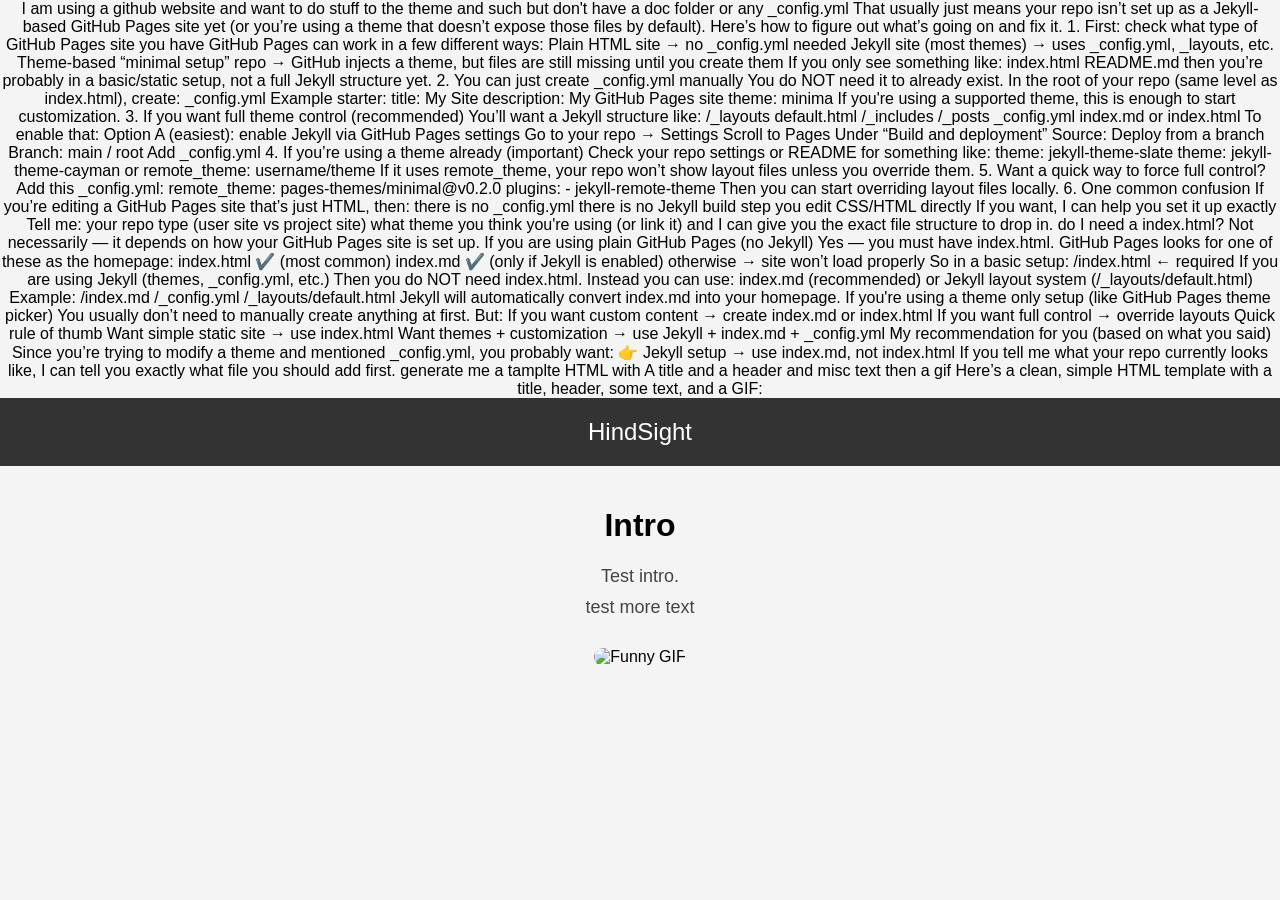
==== index.html @ a4776aa3 "added html" ====
I am using a github website and want to do stuff to the theme and such but don't have a doc folder or any _config.yml

That usually just means your repo isn’t set up as a Jekyll-based GitHub Pages site yet (or you’re using a theme that doesn’t expose those files by default).

Here’s how to figure out what’s going on and fix it.
1. First: check what type of GitHub Pages site you have

GitHub Pages can work in a few different ways:

    Plain HTML site → no _config.yml needed

    Jekyll site (most themes) → uses _config.yml, _layouts, etc.

    Theme-based “minimal setup” repo → GitHub injects a theme, but files are still missing until you create them

If you only see something like:

index.html
README.md

then you’re probably in a basic/static setup, not a full Jekyll structure yet.
2. You can just create _config.yml manually

You do NOT need it to already exist.

In the root of your repo (same level as index.html), create:

_config.yml

Example starter:

title: My Site
description: My GitHub Pages site
theme: minima

If you're using a supported theme, this is enough to start customization.
3. If you want full theme control (recommended)

You’ll want a Jekyll structure like:

/_layouts
    default.html
/_includes
/_posts
_config.yml
index.md or index.html

To enable that:
Option A (easiest): enable Jekyll via GitHub Pages settings

    Go to your repo → Settings

    Scroll to Pages

    Under “Build and deployment”

        Source: Deploy from a branch

        Branch: main / root

    Add _config.yml

4. If you’re using a theme already (important)

Check your repo settings or README for something like:

    theme: jekyll-theme-slate

    theme: jekyll-theme-cayman

    or remote_theme: username/theme

If it uses remote_theme, your repo won’t show layout files unless you override them.
5. Want a quick way to force full control?

Add this _config.yml:

remote_theme: pages-themes/minimal@v0.2.0
plugins:
  - jekyll-remote-theme

Then you can start overriding layout files locally.
6. One common confusion

If you’re editing a GitHub Pages site that’s just HTML, then:

    there is no _config.yml

    there is no Jekyll build step

    you edit CSS/HTML directly

If you want, I can help you set it up exactly

Tell me:

    your repo type (user site vs project site)

    what theme you think you're using (or link it)

and I can give you the exact file structure to drop in.

do I need a index.html?

Not necessarily — it depends on how your GitHub Pages site is set up.
If you are using plain GitHub Pages (no Jekyll)

Yes — you must have index.html.

GitHub Pages looks for one of these as the homepage:

    index.html ✔️ (most common)

    index.md ✔️ (only if Jekyll is enabled)

    otherwise → site won’t load properly

So in a basic setup:

/index.html   ← required

If you are using Jekyll (themes, _config.yml, etc.)

Then you do NOT need index.html.

Instead you can use:

    index.md (recommended)

    or Jekyll layout system (/_layouts/default.html)

Example:

/index.md
/_config.yml
/_layouts/default.html

Jekyll will automatically convert index.md into your homepage.
If you're using a theme only setup (like GitHub Pages theme picker)

You usually don’t need to manually create anything at first.

But:

    If you want custom content → create index.md or index.html

    If you want full control → override layouts

Quick rule of thumb

    Want simple static site → use index.html

    Want themes + customization → use Jekyll + index.md + _config.yml

My recommendation for you (based on what you said)

Since you’re trying to modify a theme and mentioned _config.yml, you probably want:

👉 Jekyll setup → use index.md, not index.html

If you tell me what your repo currently looks like, I can tell you exactly what file you should add first.

generate me a tamplte HTML with A title and a header and misc text then a gif

Here’s a clean, simple HTML template with a title, header, some text, and a GIF:

<!DOCTYPE html>
<html lang="en">
<head>
  <meta charset="UTF-8">
  <meta name="viewport" content="width=device-width, initial-scale=1.0">
  <title>My Simple Page</title>

  <style>
    body {
      font-family: Arial, sans-serif;
      background-color: #f4f4f4;
      margin: 0;
      padding: 0;
      text-align: center;
    }

    header {
      background-color: #333;
      color: white;
      padding: 20px;
      font-size: 24px;
    }

    .content {
      padding: 20px;
    }

    p {
      font-size: 18px;
      color: #444;
      max-width: 600px;
      margin: 10px auto;
    }

    img {
      margin-top: 20px;
      max-width: 80%;
      height: auto;
      border-radius: 10px;
    }
  </style>
</head>

<body>

  <header>
    HindSight
  </header>

  <div class="content">
    <h1>Intro</h1>

    <p>
      Test intro.
    </p>

    <p>
      test more text
    </p>

    <!-- Replace the URL below with your own GIF -->
    <img src="https://media.giphy.com/media/ICOgUNjpvO0PC/giphy.gif" alt="Funny GIF">

  </div>

</body>
</html>
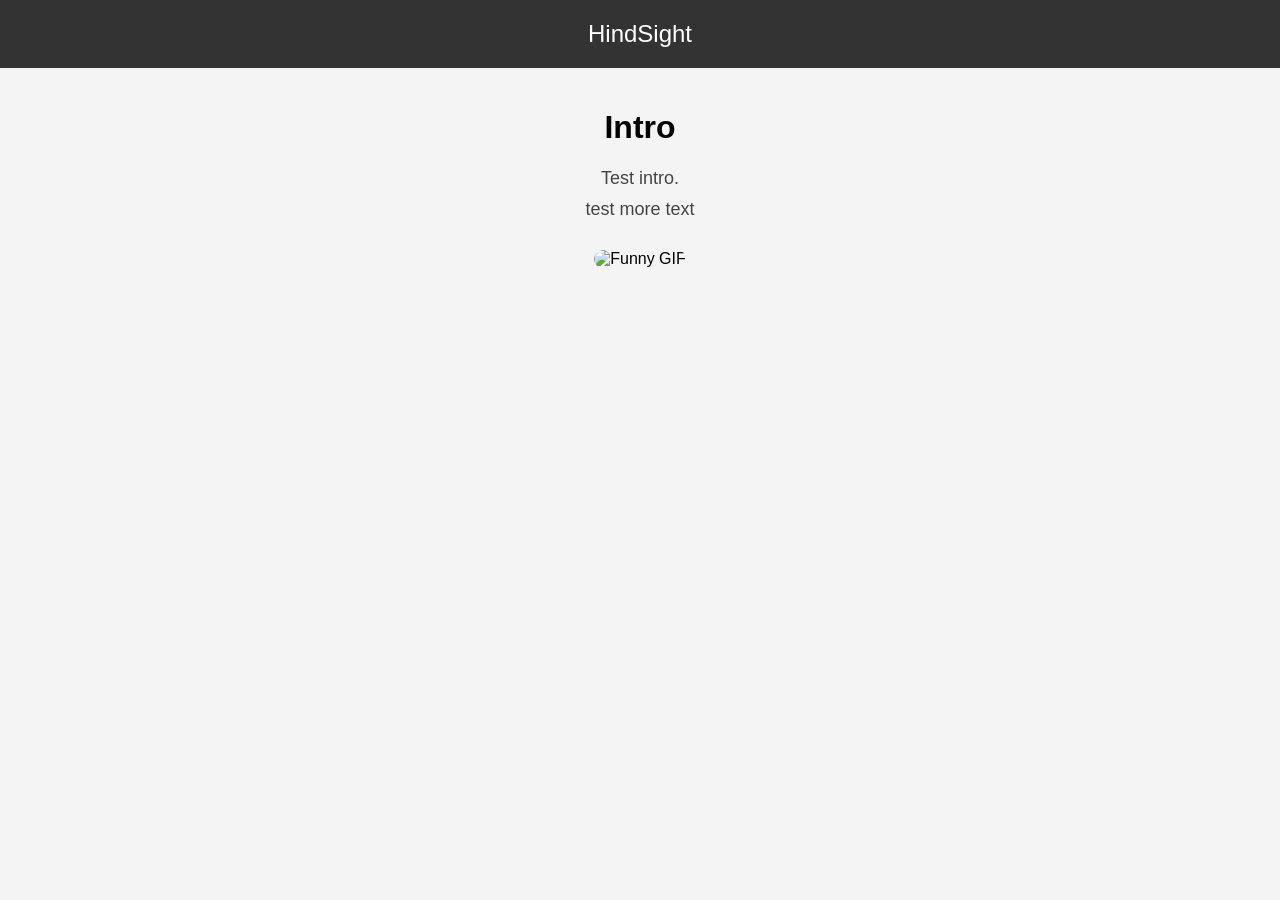
==== commit 686a8f9f: "Update index.html" ====
--- a/index.html
+++ b/index.html
@@ -1,169 +1,3 @@
-I am using a github website and want to do stuff to the theme and such but don't have a doc folder or any _config.yml
-
-That usually just means your repo isn’t set up as a Jekyll-based GitHub Pages site yet (or you’re using a theme that doesn’t expose those files by default).
-
-Here’s how to figure out what’s going on and fix it.
-1. First: check what type of GitHub Pages site you have
-
-GitHub Pages can work in a few different ways:
-
-    Plain HTML site → no _config.yml needed
-
-    Jekyll site (most themes) → uses _config.yml, _layouts, etc.
-
-    Theme-based “minimal setup” repo → GitHub injects a theme, but files are still missing until you create them
-
-If you only see something like:
-
-index.html
-README.md
-
-then you’re probably in a basic/static setup, not a full Jekyll structure yet.
-2. You can just create _config.yml manually
-
-You do NOT need it to already exist.
-
-In the root of your repo (same level as index.html), create:
-
-_config.yml
-
-Example starter:
-
-title: My Site
-description: My GitHub Pages site
-theme: minima
-
-If you're using a supported theme, this is enough to start customization.
-3. If you want full theme control (recommended)
-
-You’ll want a Jekyll structure like:
-
-/_layouts
-    default.html
-/_includes
-/_posts
-_config.yml
-index.md or index.html
-
-To enable that:
-Option A (easiest): enable Jekyll via GitHub Pages settings
-
-    Go to your repo → Settings
-
-    Scroll to Pages
-
-    Under “Build and deployment”
-
-        Source: Deploy from a branch
-
-        Branch: main / root
-
-    Add _config.yml
-
-4. If you’re using a theme already (important)
-
-Check your repo settings or README for something like:
-
-    theme: jekyll-theme-slate
-
-    theme: jekyll-theme-cayman
-
-    or remote_theme: username/theme
-
-If it uses remote_theme, your repo won’t show layout files unless you override them.
-5. Want a quick way to force full control?
-
-Add this _config.yml:
-
-remote_theme: pages-themes/minimal@v0.2.0
-plugins:
-  - jekyll-remote-theme
-
-Then you can start overriding layout files locally.
-6. One common confusion
-
-If you’re editing a GitHub Pages site that’s just HTML, then:
-
-    there is no _config.yml
-
-    there is no Jekyll build step
-
-    you edit CSS/HTML directly
-
-If you want, I can help you set it up exactly
-
-Tell me:
-
-    your repo type (user site vs project site)
-
-    what theme you think you're using (or link it)
-
-and I can give you the exact file structure to drop in.
-
-do I need a index.html?
-
-Not necessarily — it depends on how your GitHub Pages site is set up.
-If you are using plain GitHub Pages (no Jekyll)
-
-Yes — you must have index.html.
-
-GitHub Pages looks for one of these as the homepage:
-
-    index.html ✔️ (most common)
-
-    index.md ✔️ (only if Jekyll is enabled)
-
-    otherwise → site won’t load properly
-
-So in a basic setup:
-
-/index.html   ← required
-
-If you are using Jekyll (themes, _config.yml, etc.)
-
-Then you do NOT need index.html.
-
-Instead you can use:
-
-    index.md (recommended)
-
-    or Jekyll layout system (/_layouts/default.html)
-
-Example:
-
-/index.md
-/_config.yml
-/_layouts/default.html
-
-Jekyll will automatically convert index.md into your homepage.
-If you're using a theme only setup (like GitHub Pages theme picker)
-
-You usually don’t need to manually create anything at first.
-
-But:
-
-    If you want custom content → create index.md or index.html
-
-    If you want full control → override layouts
-
-Quick rule of thumb
-
-    Want simple static site → use index.html
-
-    Want themes + customization → use Jekyll + index.md + _config.yml
-
-My recommendation for you (based on what you said)
-
-Since you’re trying to modify a theme and mentioned _config.yml, you probably want:
-
-👉 Jekyll setup → use index.md, not index.html
-
-If you tell me what your repo currently looks like, I can tell you exactly what file you should add first.
-
-generate me a tamplte HTML with A title and a header and misc text then a gif
-
-Here’s a clean, simple HTML template with a title, header, some text, and a GIF:
-
 <!DOCTYPE html>
 <html lang="en">
 <head>
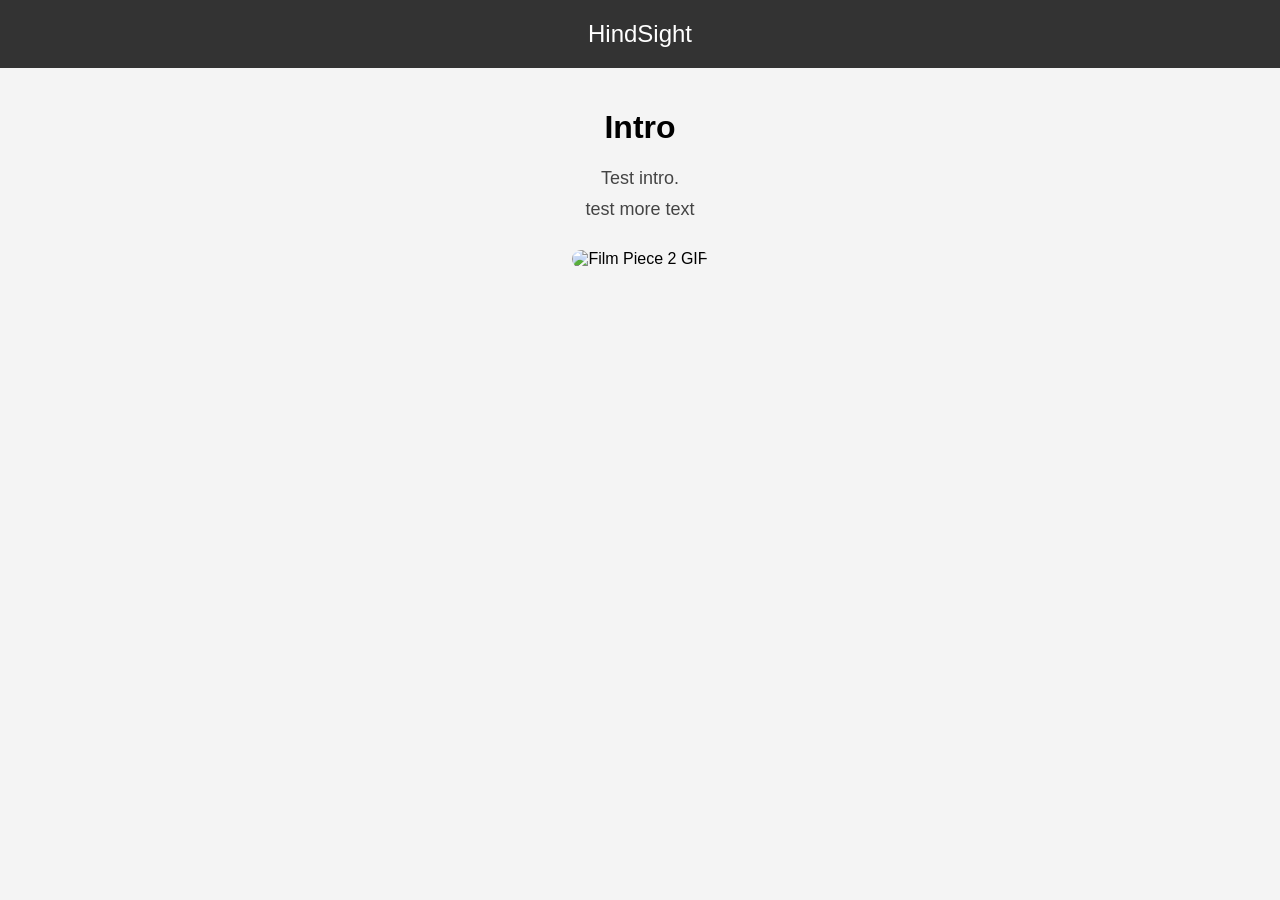
==== commit 5ea86238: "Update GIF source in index.html" ====
--- a/index.html
+++ b/index.html
@@ -59,7 +59,7 @@
     </p>
 
     <!-- Replace the URL below with your own GIF -->
-    <img src="https://media.giphy.com/media/ICOgUNjpvO0PC/giphy.gif" alt="Funny GIF">
+    <img src="Film_Piece_2 5.gif" alt="Film Piece 2 GIF">
 
   </div>
 
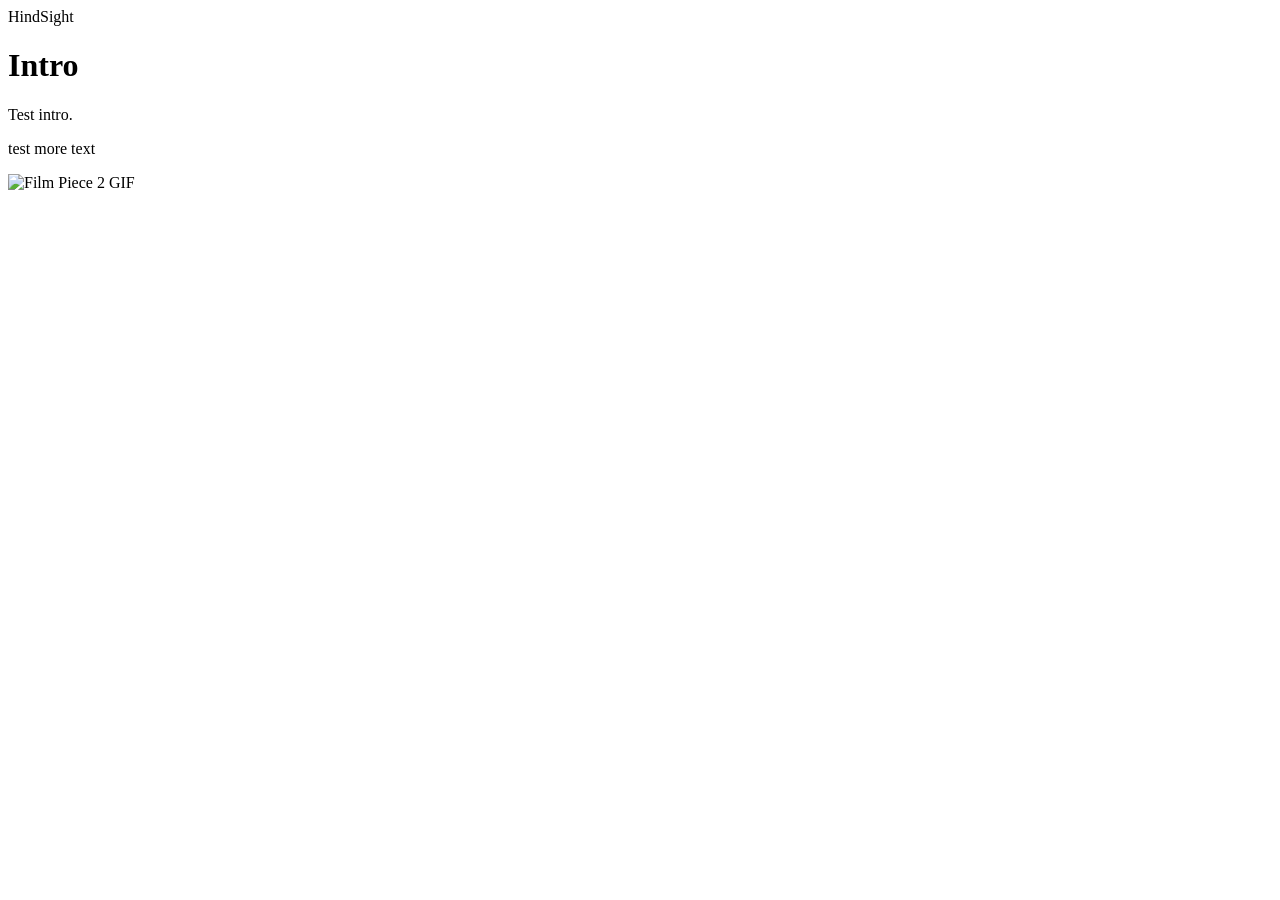
==== commit f37193d0: "some more pages" ====
--- a/index.html
+++ b/index.html
@@ -3,42 +3,9 @@
 <head>
   <meta charset="UTF-8">
   <meta name="viewport" content="width=device-width, initial-scale=1.0">
-  <title>My Simple Page</title>
+  <title>Hindsight</title>
 
-  <style>
-    body {
-      font-family: Arial, sans-serif;
-      background-color: #f4f4f4;
-      margin: 0;
-      padding: 0;
-      text-align: center;
-    }
-
-    header {
-      background-color: #333;
-      color: white;
-      padding: 20px;
-      font-size: 24px;
-    }
-
-    .content {
-      padding: 20px;
-    }
-
-    p {
-      font-size: 18px;
-      color: #444;
-      max-width: 600px;
-      margin: 10px auto;
-    }
-
-    img {
-      margin-top: 20px;
-      max-width: 80%;
-      height: auto;
-      border-radius: 10px;
-    }
-  </style>
+  <link rel="stylesheet" href="ExternalFile.css" type="text/css">
 </head>
 
 <body>
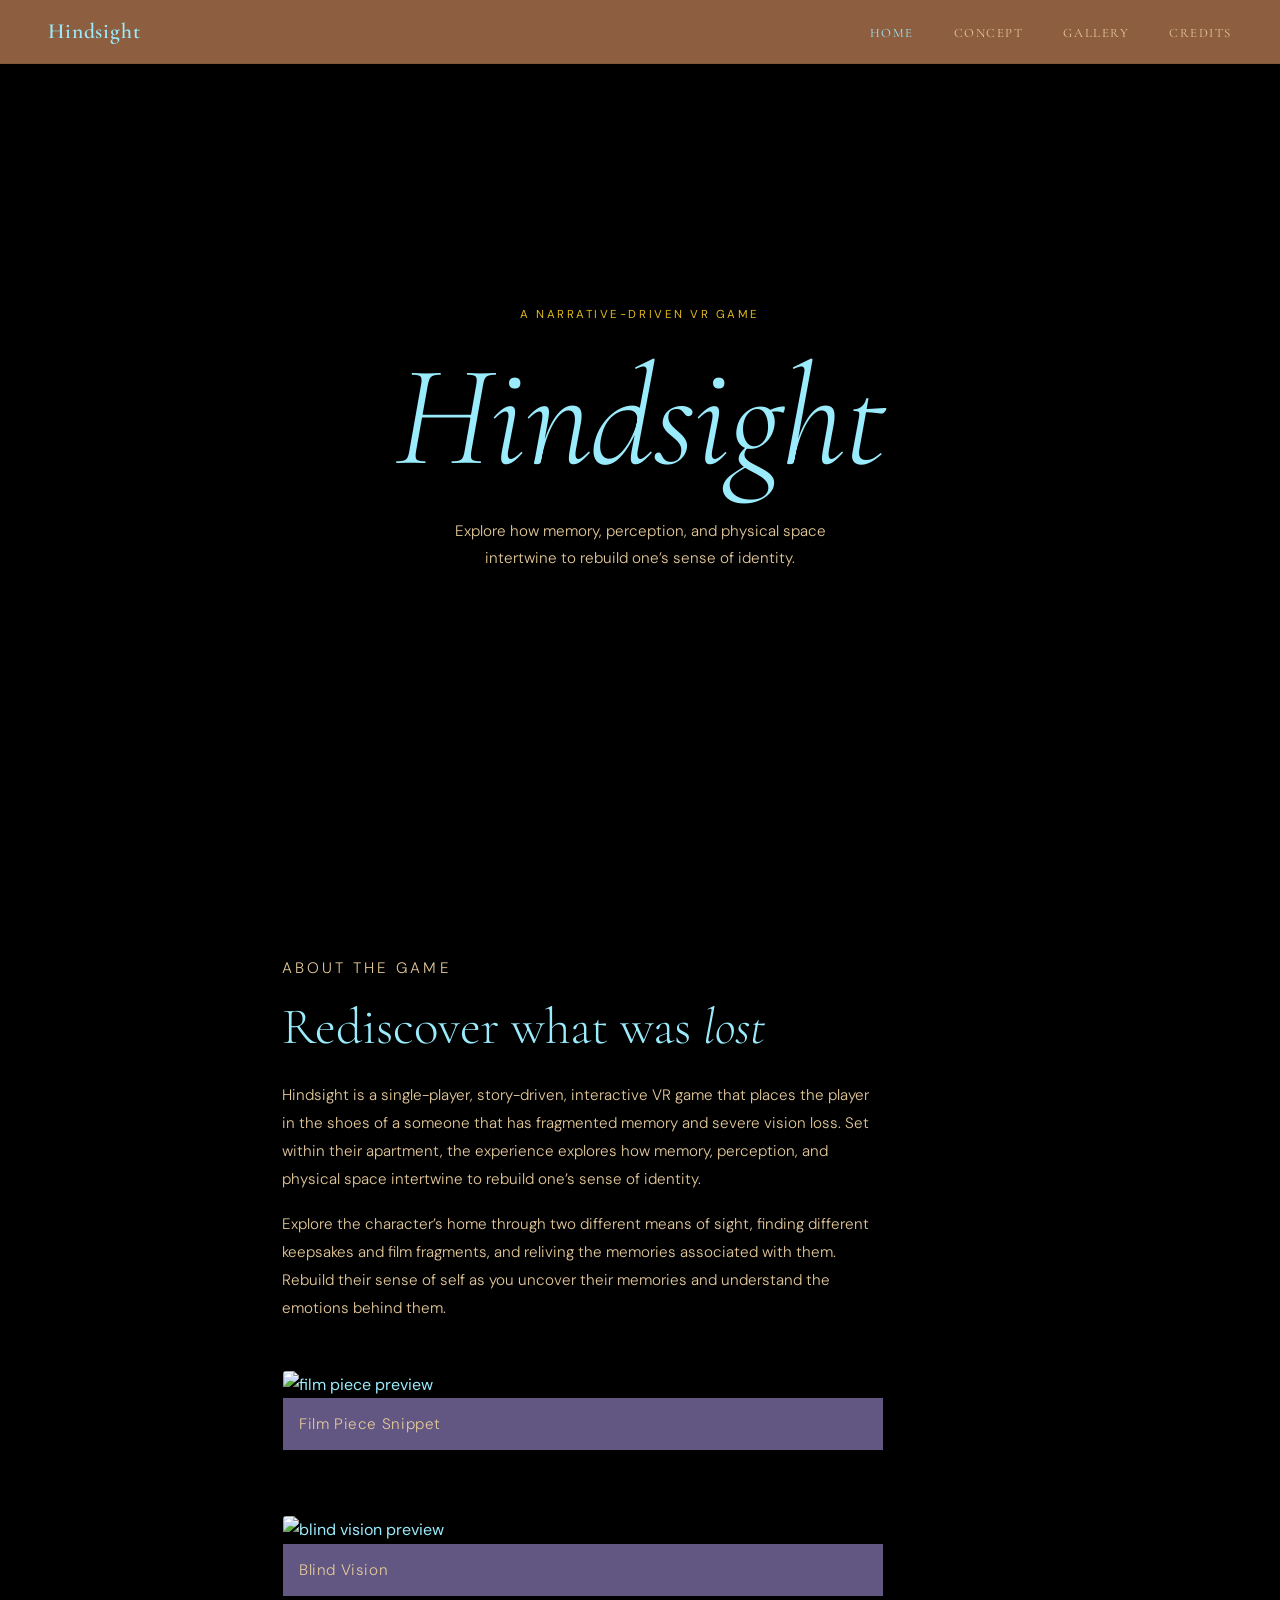
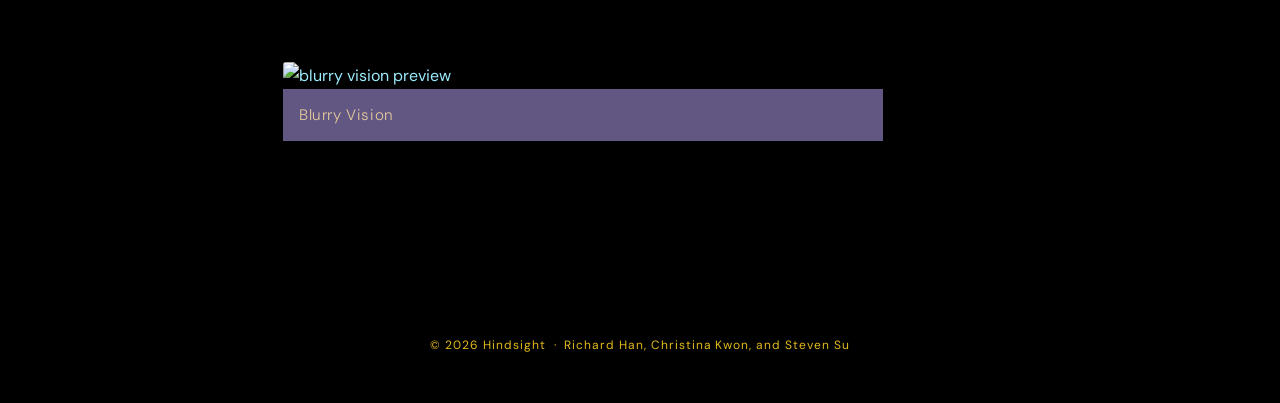
==== commit b6ef1f3f: "EVERYTHING" ====
--- a/index.html
+++ b/index.html
@@ -4,33 +4,72 @@
   <meta charset="UTF-8">
   <meta name="viewport" content="width=device-width, initial-scale=1.0">
   <title>Hindsight</title>
-
-  <link rel="stylesheet" href="ExternalFile.css" type="text/css">
+  <link rel="stylesheet" href="style.css">
 </head>
-
 <body>
 
-  <header>
-    HindSight
-  </header>
+  <nav>
+    <a href="index.html" class="nav-logo">Hindsight</a>
+    <ul class="nav-links">
+      <li><a href="index.html" class="active">Home</a></li>
+      <li><a href="concept.html"> Concept</a></li>
+      <li><a href="gallery.html">Gallery</a></li>
+      <li><a href="credits.html">Credits</a></li>
+    </ul>
+  </nav>
 
-  <div class="content">
-    <h1>Intro</h1>
+  <div class="page">
 
-    <p>
-      Test intro.
-    </p>
+    <section class="hero">
+      <p class="hero-eyebrow fade-up fade-up-1">A Narrative-Driven VR Game</p>
+      <h1 class="fade-up fade-up-2"><em>Hindsight</em></h1>
+      <p class="hero-sub fade-up fade-up-3">
+        Explore how memory, perception, and physical space intertwine to rebuild one’s sense of identity.
+      </p>
+      <div class="hero-divider fade-up fade-up-4"></div>
+    </section>
 
-    <p>
-      test more text
-    </p>
+    <div class="section">
+      <p class="section-label">About the Game</p>
+      <h2>Rediscover what was <em>lost</em></h2>
+      <p>
+        Hindsight is a single-player, story-driven, interactive VR game 
+        that places the player in the shoes of a someone that has fragmented memory
+        and severe vision loss. Set within their apartment, the experience 
+        explores how memory, perception, and physical space intertwine
+         to rebuild one’s sense of identity.
+      </p>
+      <p>
+        Explore the character’s home through two different means of sight, 
+        finding different keepsakes and film fragments, and reliving the memories
+         associated with them. Rebuild their sense of self as you uncover
+          their memories and understand the emotions behind them.
+      </p>
 
-    <!-- Replace the URL below with your own GIF -->
-    <img src="Film_Piece_2 5.gif" alt="Film Piece 2 GIF">
+      <div class="media-block">
+        <img src="Film_Piece_2 5.gif" alt="film piece preview">
+        <p class="media-caption">Film Piece Snippet</p>
+      </div>
+
+      <div class="media-block">
+        <img src="blind.gif" alt="blind vision preview">
+        <p class="media-caption">Blind Vision</p>
+      </div>
+
+      <div class="media-block">
+        <img src="blurFix.gif" alt="blurry vision preview">
+        <p class="media-caption">Blurry Vision</p>
+      </div>
+
+
+    </div>
+
 
   </div>
 
+  <footer>
+    &copy; 2026 Hindsight &nbsp;&middot;&nbsp; Richard Han, Christina Kwon, and Steven Su
+  </footer>
+
 </body>
-</html>
-
-
+</html>
--- a/style.css
+++ b/style.css
@@ -0,0 +1,324 @@
+@import url('https://fonts.googleapis.com/css2?family=Cormorant+Garamond:ital,wght@0,300;0,400;0,600;1,300;1,400&family=DM+Sans:wght@300;400;500&display=swap');
+
+*, *::before, *::after {
+  box-sizing: border-box;
+  margin: 0;
+  padding: 0;
+}
+
+:root {
+  --bg: #000000;
+  --bg-card: #615782;
+  --text-primary: #9aebfc;
+  --text-secondary: #e4c99b;
+  --text-muted: #e2ba1c;
+  --accent: #7e89c5;
+  --border: rgba(0,0,0,0.08);
+  --border-hover: rgba(0,0,0,0.18);
+  --nav-height: 64px;
+  --font-display: 'Cormorant Garamond', Georgia, serif;
+  --font-body: 'DM Sans', system-ui, sans-serif;
+}
+
+html {
+  font-size: 16px;
+  scroll-behavior: smooth;
+}
+
+body {
+  font-family: var(--font-body);
+  background: var(--bg);
+  color: var(--text-primary);
+  min-height: 100vh;
+  line-height: 1.7;
+  -webkit-font-smoothing: antialiased;
+}
+
+/* ── Nav ── */
+nav {
+  position: fixed;
+  top: 0;
+  left: 0;
+  right: 0;
+  height: var(--nav-height);
+  display: flex;
+  align-items: center;
+  justify-content: space-between;
+  padding: 0 3rem;
+  background: rgba(161, 109, 73, 0.88);
+  backdrop-filter: blur(12px);
+  -webkit-backdrop-filter: blur(12px);
+  border-bottom: 1px solid var(--border);
+  z-index: 100;
+}
+
+.nav-logo {
+  font-family: var(--font-display);
+  font-size: 1.35rem;
+  font-weight: 600;
+  letter-spacing: 0.04em;
+  color: var(--text-primary);
+  text-decoration: none;
+}
+
+.nav-links {
+  display: flex;
+  gap: 2.5rem;
+  list-style: none;
+}
+
+.nav-links a {
+  font-size: 0.8rem;
+  font-weight: 400;
+  letter-spacing: 0.12em;
+  text-transform: uppercase;
+  color: var(--text-secondary);
+  text-decoration: none;
+  transition: color 0.2s;
+}
+
+.nav-links a:hover,
+.nav-links a.active {
+  color: var(--text-primary);
+}
+
+/* ── Page wrapper ── */
+.page {
+  padding-top: var(--nav-height);
+  min-height: 100vh;
+}
+
+/* ── Hero ── */
+.hero {
+  display: flex;
+  flex-direction: column;
+  align-items: center;
+  justify-content: center;
+  text-align: center;
+  padding: 8rem 2rem 5rem;
+  min-height: 90vh;
+  position: relative;
+}
+
+.hero-eyebrow {
+  font-size: 0.72rem;
+  letter-spacing: 0.22em;
+  text-transform: uppercase;
+  color: var(--text-muted);
+  margin-bottom: 1.5rem;
+  font-weight: 400;
+}
+
+.hero h1 {
+  font-family: var(--font-display);
+  font-size: clamp(4rem, 12vw, 9rem);
+  font-weight: 300;
+  line-height: 0.95;
+  letter-spacing: -0.01em;
+  color: var(--text-primary);
+  margin-bottom: 2rem;
+}
+
+.hero h1 em {
+  font-style: italic;
+  font-weight: 300;
+}
+
+.hero-sub {
+  font-size: 0.95rem;
+  font-weight: 300;
+  color: var(--text-secondary);
+  max-width: 38ch;
+  line-height: 1.8;
+  margin-bottom: 3rem;
+}
+
+.hero-divider {
+  width: 1px;
+  height: 60px;
+  background: linear-gradient(to bottom, transparent, var(--border-hover), transparent);
+  margin: 0 auto;
+}
+
+/* ── Sections ── */
+.section {
+  padding: 5rem 2rem;
+  max-width: 780px;
+  margin: 0 auto;
+}
+
+.section + .section {
+  border-top: 1px solid var(--border);
+}
+
+.section-label {
+  font-size: 0.7rem;
+  letter-spacing: 0.2em;
+  text-transform: uppercase;
+  color: var(--text-muted);
+  margin-bottom: 1.5rem;
+  font-weight: 400;
+}
+
+.section h2 {
+  font-family: var(--font-display);
+  font-size: clamp(2rem, 5vw, 3.2rem);
+  font-weight: 300;
+  line-height: 1.15;
+  margin-bottom: 1.5rem;
+}
+
+.section h2 em {
+  font-style: italic;
+}
+
+.section p {
+  font-size: 0.95rem;
+  color: var(--text-secondary);
+  max-width: 60ch;
+  margin-bottom: 1rem;
+  font-weight: 300;
+  line-height: 1.85;
+}
+
+/* ── Media ── */
+.media-block {
+  margin: 3rem 0;
+  border-radius: 4px;
+  overflow: hidden;
+  border: 1px solid var(--border);
+}
+
+.media-block img,
+.media-block video {
+  width: 100%;
+  display: block;
+}
+
+.media-caption {
+  font-size: 0.75rem;
+  color: var(--text-muted);
+  padding: 0.75rem 1rem;
+  background: var(--bg-card);
+  letter-spacing: 0.04em;
+}
+
+/* ── Concept page ── */
+.concept-grid {
+  display: grid;
+  grid-template-columns: 1fr 1fr;
+  gap: 1.5rem;
+  margin: 2.5rem 0;
+}
+
+.concept-card {
+  background: var(--bg-card);
+  border: 1px solid var(--border);
+  border-radius: 4px;
+  padding: 1.75rem;
+  transition: border-color 0.2s;
+}
+
+.concept-card:hover {
+  border-color: var(--border-hover);
+}
+
+.concept-card-num {
+  font-family: var(--font-display);
+  font-size: 2.5rem;
+  font-weight: 300;
+  color: var(--text-muted);
+  display: block;
+  margin-bottom: 0.5rem;
+}
+
+.concept-card h3 {
+  font-size: 0.8rem;
+  font-weight: 500;
+  letter-spacing: 0.1em;
+  text-transform: uppercase;
+  color: var(--text-primary);
+  margin-bottom: 0.75rem;
+}
+
+.concept-card p {
+  font-size: 0.88rem;
+  color: var(--text-secondary);
+  line-height: 1.75;
+  margin: 0;
+  font-weight: 300;
+}
+
+/* ── Credits page ── */
+.credits-list {
+  list-style: none;
+  margin: 2rem 0;
+}
+
+.credits-list li {
+  display: flex;
+  align-items: baseline;
+  gap: 1.5rem;
+  padding: 1.1rem 0;
+  border-bottom: 1px solid var(--border);
+}
+
+.credits-list li:first-child {
+  border-top: 1px solid var(--border);
+}
+
+.credit-role {
+  font-size: 0.7rem;
+  letter-spacing: 0.14em;
+  text-transform: uppercase;
+  color: var(--text-muted);
+  width: 220px;
+  flex-shrink: 0;
+}
+
+.credit-name {
+  font-family: var(--font-display);
+  font-size: 1.2rem;
+  font-weight: 400;
+  color: var(--text-primary);
+}
+
+a {
+  font-family: var(--font-display);
+  font-size: 1.2rem;
+  font-weight: 400;
+  color: var(--text-primary);
+}
+
+/* ── Footer ── */
+footer {
+  text-align: center;
+  padding: 3rem 2rem;
+  font-size: 0.75rem;
+  color: var(--text-muted);
+  letter-spacing: 0.08em;
+  border-top: 1px solid var(--border);
+}
+
+/* ── Animations ── */
+@keyframes fadeUp {
+  from { opacity: 0; transform: translateY(20px); }
+  to   { opacity: 1; transform: translateY(0); }
+}
+
+.fade-up {
+  animation: fadeUp 0.9s ease both;
+}
+
+.fade-up-1 { animation-delay: 0.1s; }
+.fade-up-2 { animation-delay: 0.25s; }
+.fade-up-3 { animation-delay: 0.4s; }
+.fade-up-4 { animation-delay: 0.55s; }
+
+/* ── Responsive ── */
+@media (max-width: 640px) {
+  nav { padding: 0 1.5rem; }
+  .concept-grid { grid-template-columns: 1fr; }
+  .section { padding: 3.5rem 1.5rem; }
+  .credit-role { min-width: 100px; }
+}
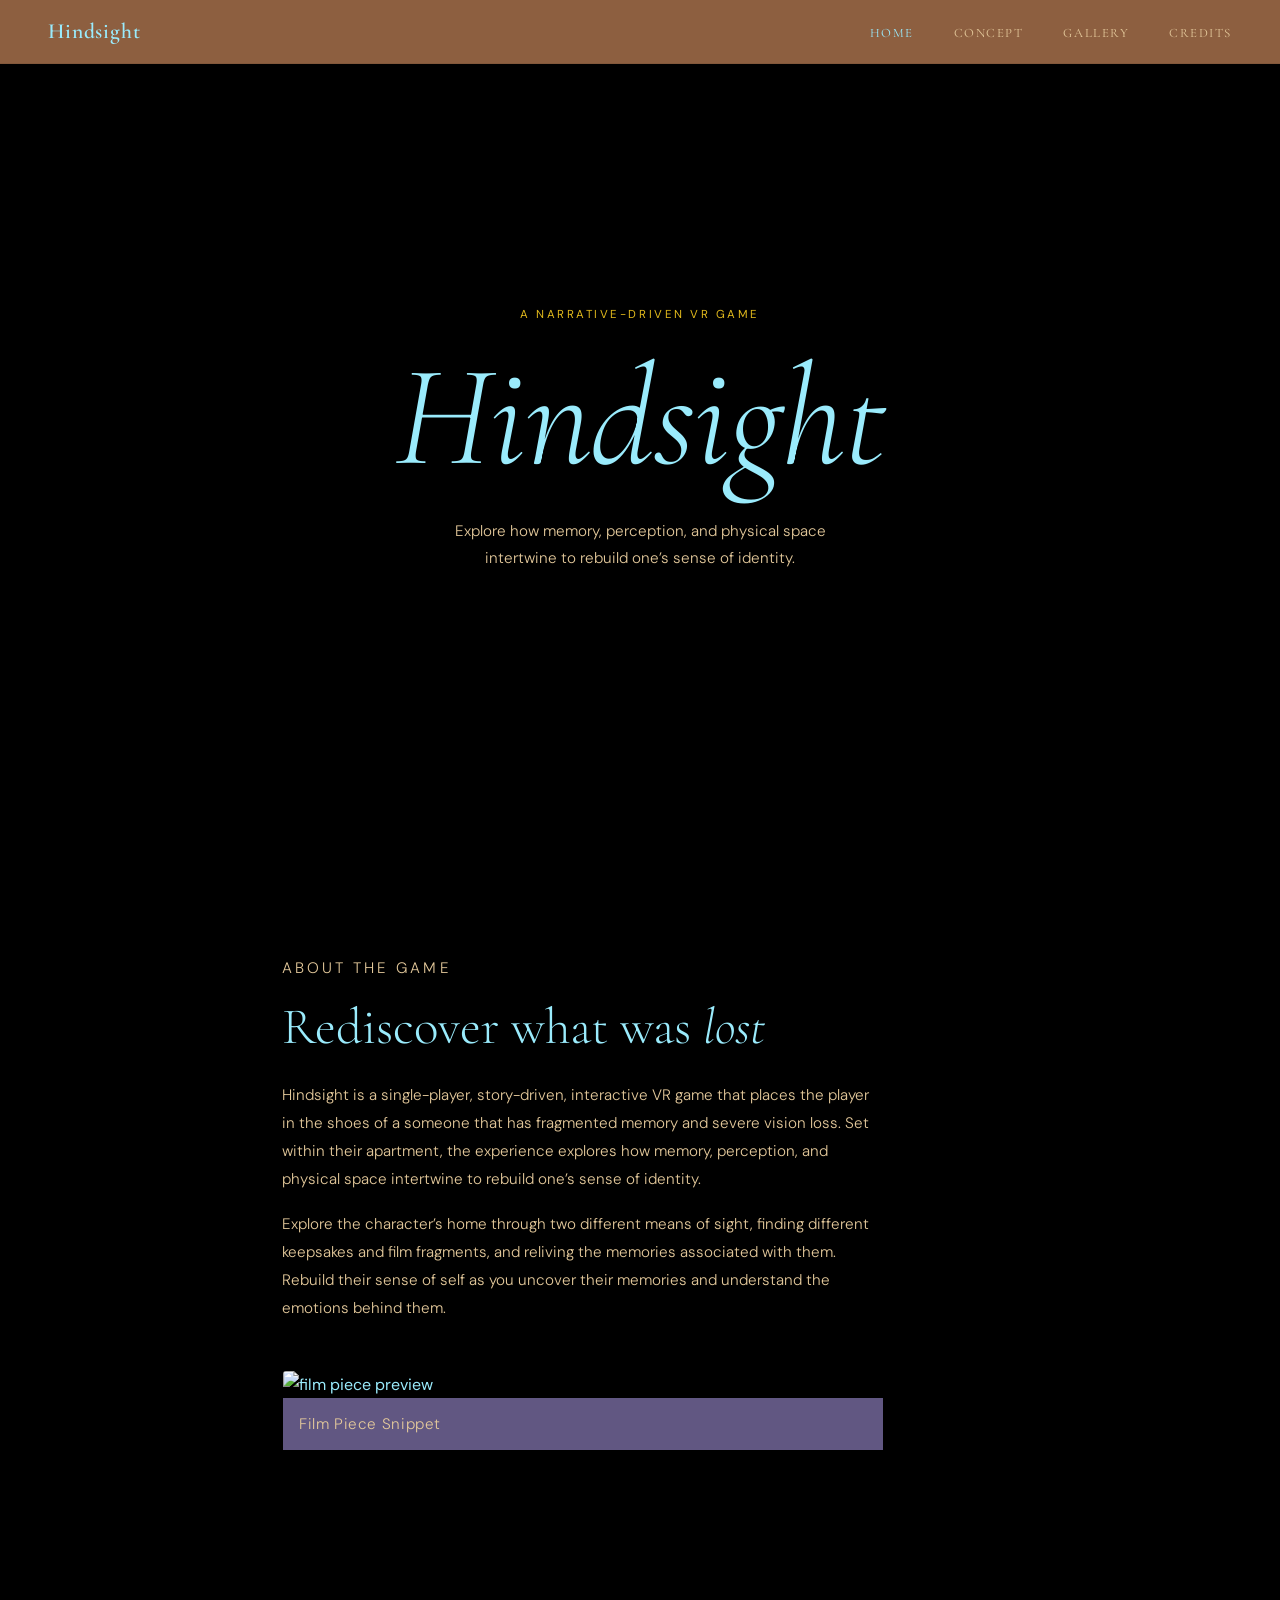
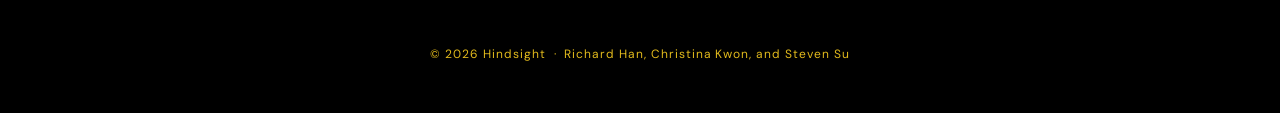
==== commit a5076c86: "commented out" ====
--- a/index.html
+++ b/index.html
@@ -51,15 +51,15 @@
         <p class="media-caption">Film Piece Snippet</p>
       </div>
 
-      <div class="media-block">
+      <!-- <div class="media-block">
         <img src="blind.gif" alt="blind vision preview">
         <p class="media-caption">Blind Vision</p>
       </div>
 
       <div class="media-block">
-        <img src="blurFix.gif" alt="blurry vision preview">
+        <img src="blurFix_1.mp4" alt="blurry vision preview">
         <p class="media-caption">Blurry Vision</p>
-      </div>
+      </div> -->
 
 
     </div>
